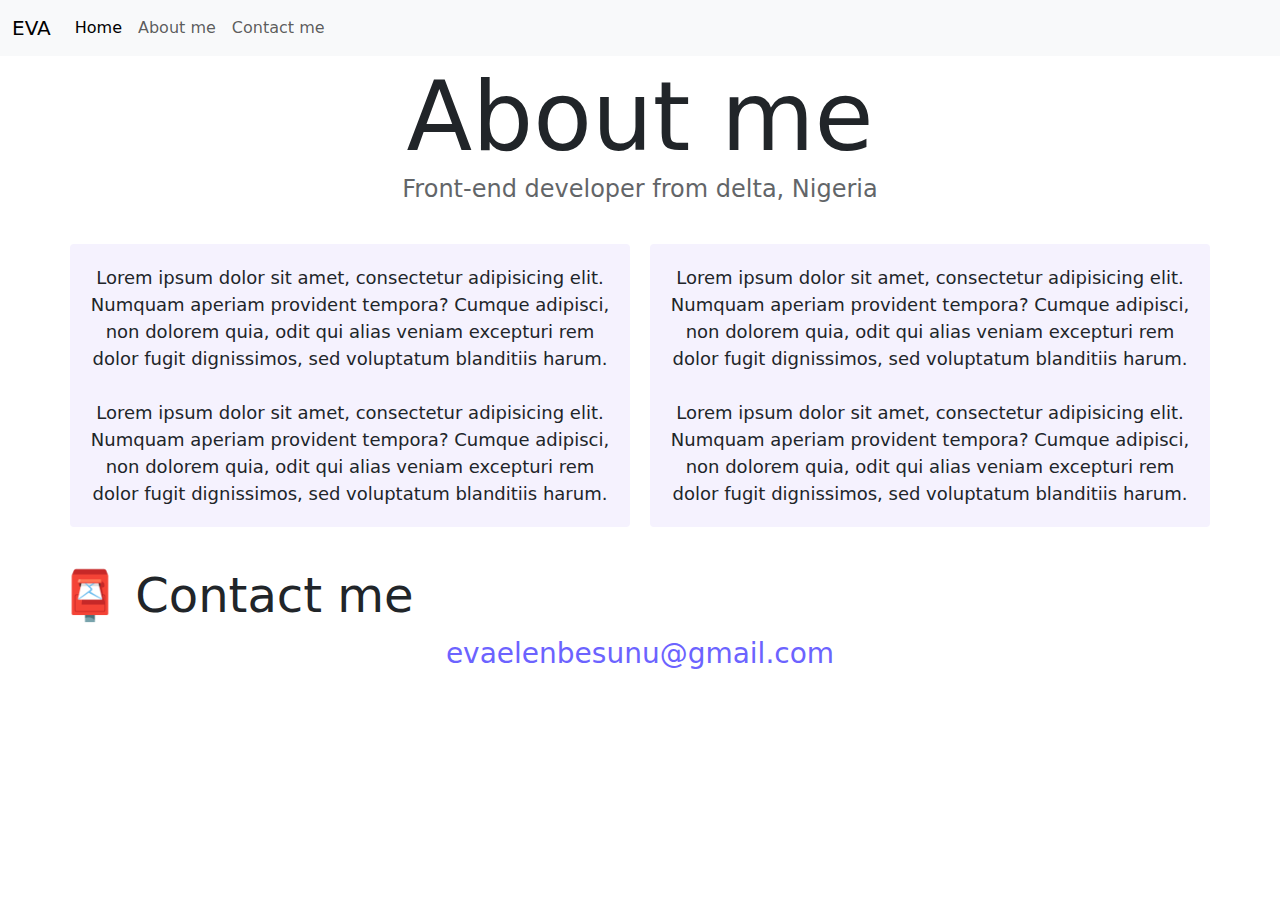
==== about.html @ 9b5da8d1 "frontend project" ====
<!DOCTYPE html>
<html lang="en">
  <head>
    <meta charset="UTF-8" />
    <meta http-equiv="X-UA-Compatible" content="IE=edge" />
    <meta name="viewport" content="width=device-width, initial-scale=1.0" />
    <link href="https://cdn.jsdelivr.net/npm/bootstrap@5.3.3/dist/css/bootstrap.min.css" rel="stylesheet" integrity="sha384-QWTKZyjpPEjISv5WaRU9OFeRpok6YctnYmDr5pNlyT2bRjXh0JMhjY6hW+ALEwIH" crossorigin="anonymous">
    <script src="https://cdn.jsdelivr.net/npm/bootstrap@5.3.3/dist/js/bootstrap.bundle.min.js" integrity="sha384-YvpcrYf0tY3lHB60NNkmXc5s9fDVZLESaAA55NDzOxhy9GkcIdslK1eN7N6jIeHz" crossorigin="anonymous"></script>
    <link rel="stylesheet" href="src/styles.css" />
    <title>About Elenbesunu Evangelyn</title>
  </head>
  <body>
    <nav class="navbar navbar-expand-lg bg-body-tertiary">
      <div class="container-fluid">
        <a class="navbar-brand" href="#">EVA</a>
        <button class="navbar-toggler" type="button" data-bs-toggle="collapse" data-bs-target="#navbarNav" aria-controls="navbarNav" aria-expanded="false" aria-label="Toggle navigation">
          <span class="navbar-toggler-icon"></span>
        </button>
        <div class="collapse navbar-collapse" id="navbarNav">
          <ul class="navbar-nav">
            <li class="nav-item">
              <a class="nav-link active" aria-current="page" href="index.html">Home</a>
            </li>
            <li class="nav-item">
              <a class="nav-link" href="about.html">About me</a>
            </li>
            <li class="nav-item">
              <a class="nav-link" href="about.html#contact">Contact me</a>
            </li>
          </ul>
        </div>
      </div>
    </nav>
    <h1>About me</h1>
    <h3>Front-end developer from delta, Nigeria</h3>
    <div class="about-paragraphs">
      <p>
        Lorem ipsum dolor sit amet, consectetur adipisicing elit. Numquam
        aperiam provident tempora? Cumque adipisci, non dolorem quia, odit qui
        alias veniam excepturi rem dolor fugit dignissimos, sed voluptatum
        blanditiis harum.
        <br />
        <br />
        Lorem ipsum dolor sit amet, consectetur adipisicing elit. Numquam
        aperiam provident tempora? Cumque adipisci, non dolorem quia, odit qui
        alias veniam excepturi rem dolor fugit dignissimos, sed voluptatum
        blanditiis harum.
      </p>
      <p>
        Lorem ipsum dolor sit amet, consectetur adipisicing elit. Numquam
        aperiam provident tempora? Cumque adipisci, non dolorem quia, odit qui
        alias veniam excepturi rem dolor fugit dignissimos, sed voluptatum
        blanditiis harum.
        <br />
        <br />
        Lorem ipsum dolor sit amet, consectetur adipisicing elit. Numquam
        aperiam provident tempora? Cumque adipisci, non dolorem quia, odit qui
        alias veniam excepturi rem dolor fugit dignissimos, sed voluptatum
        blanditiis harum.
      </p>
    </div>
    <div id="contact">
      <h2>📮 Contact me</h2>
      <a href="mailto:[email]" class="email-link"> evaelenbesunu@gmail.com </a>
    </div>
  </body>
</html>
---- src/styles.css ----
:root {
    --primary-color: #6c63ff;
    --secondary-color: #f5f2fe;
    --box-shadow: 0 5px 10px rgba(0, 0, 0, 0.3);
  }
.navbar {
    position: fixed;
    top: 0;
    left: 0;
    right: 0;
    width: 100%;
    z-index: 1;
}
body {
    margin: 60px;
  }
  
  h1,
  h3 {
    text-align: center;
    margin: 0;
  }
  
  h1 {
    font-size: 96px;
  }
  
  h2 {
    font-size: 48px;
  }
  .col h2{
    text-align: left;
  }
.btn-primary {
    background-color: var(--primary-color);
    padding: 20px 15px;
    border-radius: 4px;
    box-shadow: rgba(0, 0, 0, 0.267) 0px 5px 10px;
}
  h3 {
    font-size: 24px;
    opacity: 0.7;
  }
img {
    max-width: 100px;
    height: auto;
    border-radius: 4px;
    padding: 90px 20px;
    background-color: #6b63ff29;
}
.navigation-links {
    display: flex;
    margin-top: 40px;
    justify-content: center;
  }
.navigation-links a {
    margin: 20px;
    border-radius: 4px;
    padding: 20px 15px;
    text-decoration: none;
    text-transform: capitalize;
  }
  
  .contact-link {
    background: var(--primary-color);
    box-shadow: var(--box-shadow);
    color: white;
  }
  
  .about-link {
    color: var(--primary-color);
    border: 1px solid var(--primary-color);
  }
  
  .homepage-link {
    color: var(--primary-color);
    text-align: center;
    display: block;
  }
  
  .about-paragraphs {
    display: flex;
    margin: 30px 0;
  }
  
  .about-paragraphs p {
    margin: 10px;
    background: var(--secondary-color);
    padding: 20px;
    border-radius: 4px;
    font-size: 18px;
    line-height: 1.5;
    text-align: center;
  }
.email-link {
    display: flex;
    justify-content: center;
    color: var(--primary-color);
    font-size: 28px;
    text-decoration: none;
  }
  .email-link:hover {
    text-decoration: underline;
  }
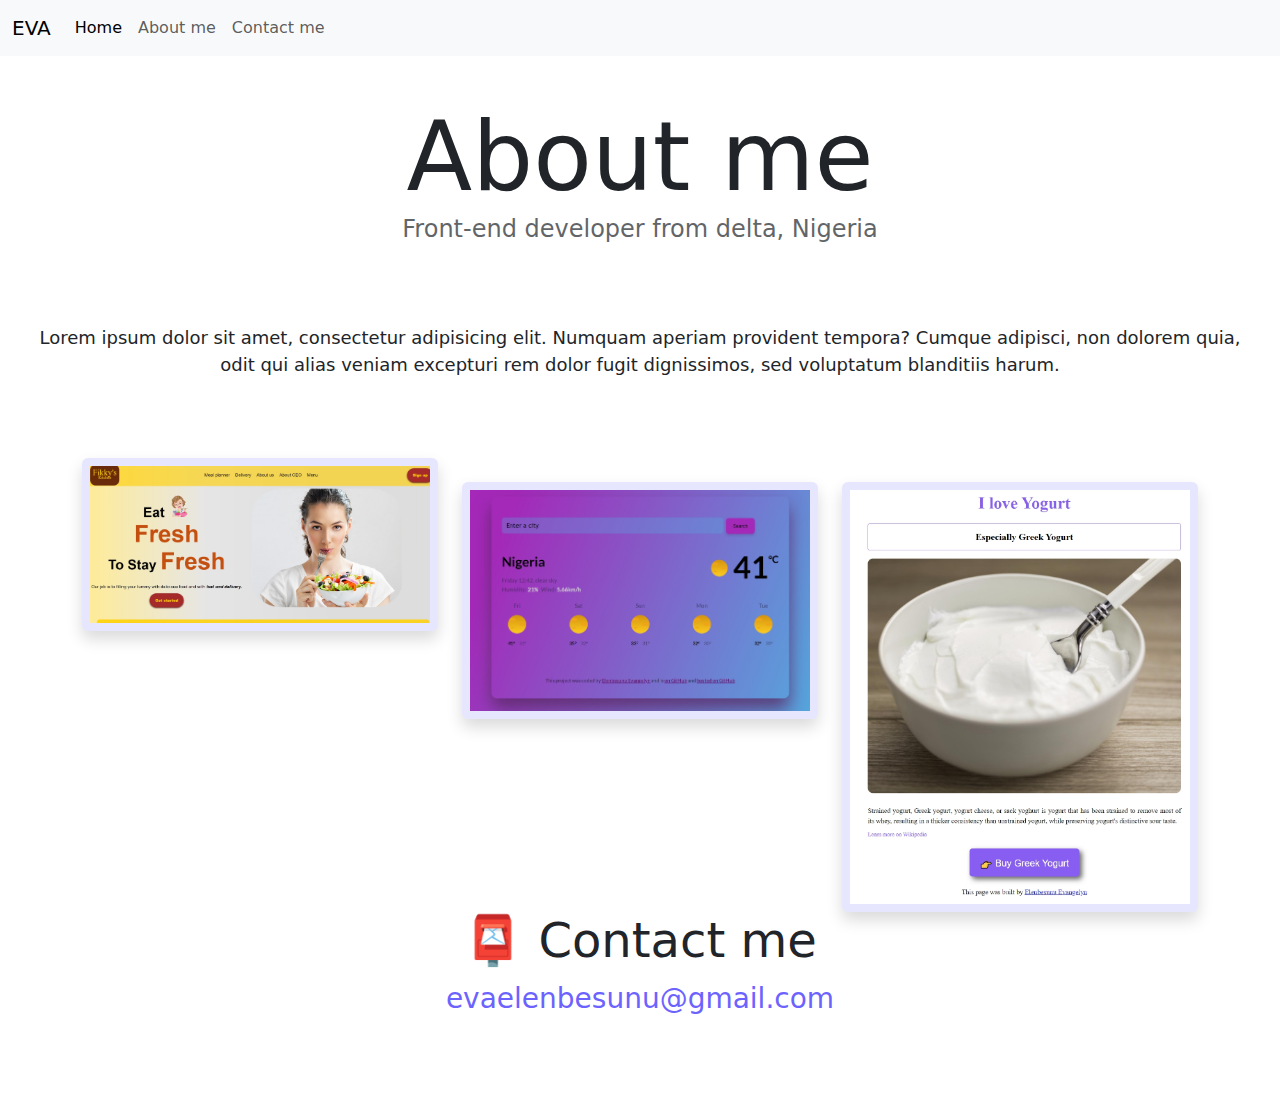
==== commit d2d5c1e6: "now responsive" ====
--- a/about.html
+++ b/about.html
@@ -3,14 +3,14 @@
   <head>
     <meta charset="UTF-8" />
     <meta http-equiv="X-UA-Compatible" content="IE=edge" />
-    <meta name="viewport" content="width=device-width, initial-scale=1.0" />
+    <meta name="viewport" content="width=device-width, initial-scale=1.0 maximum-scale=1.0, user-scalable=no" />
     <link href="https://cdn.jsdelivr.net/npm/bootstrap@5.3.3/dist/css/bootstrap.min.css" rel="stylesheet" integrity="sha384-QWTKZyjpPEjISv5WaRU9OFeRpok6YctnYmDr5pNlyT2bRjXh0JMhjY6hW+ALEwIH" crossorigin="anonymous">
     <script src="https://cdn.jsdelivr.net/npm/bootstrap@5.3.3/dist/js/bootstrap.bundle.min.js" integrity="sha384-YvpcrYf0tY3lHB60NNkmXc5s9fDVZLESaAA55NDzOxhy9GkcIdslK1eN7N6jIeHz" crossorigin="anonymous"></script>
     <link rel="stylesheet" href="src/styles.css" />
     <title>About Elenbesunu Evangelyn</title>
   </head>
   <body>
-    <nav class="navbar navbar-expand-lg bg-body-tertiary">
+    <nav class="navbar navbar-expand-lg bg-body-tertiary fixed-top">
       <div class="container-fluid">
         <a class="navbar-brand" href="#">EVA</a>
         <button class="navbar-toggler" type="button" data-bs-toggle="collapse" data-bs-target="#navbarNav" aria-controls="navbarNav" aria-expanded="false" aria-label="Toggle navigation">
@@ -31,36 +31,31 @@
         </div>
       </div>
     </nav>
-    <h1>About me</h1>
-    <h3>Front-end developer from delta, Nigeria</h3>
-    <div class="about-paragraphs">
+    <h1 class="text-center">About me</h1>
+    <h3 class="text-center">Front-end developer from delta, Nigeria</h3>
+    <div class="about-paragraphs text-center">
       <p>
-        Lorem ipsum dolor sit amet, consectetur adipisicing elit. Numquam
-        aperiam provident tempora? Cumque adipisci, non dolorem quia, odit qui
-        alias veniam excepturi rem dolor fugit dignissimos, sed voluptatum
-        blanditiis harum.
-        <br />
-        <br />
-        Lorem ipsum dolor sit amet, consectetur adipisicing elit. Numquam
-        aperiam provident tempora? Cumque adipisci, non dolorem quia, odit qui
-        alias veniam excepturi rem dolor fugit dignissimos, sed voluptatum
-        blanditiis harum.
-      </p>
-      <p>
-        Lorem ipsum dolor sit amet, consectetur adipisicing elit. Numquam
-        aperiam provident tempora? Cumque adipisci, non dolorem quia, odit qui
-        alias veniam excepturi rem dolor fugit dignissimos, sed voluptatum
-        blanditiis harum.
-        <br />
-        <br />
         Lorem ipsum dolor sit amet, consectetur adipisicing elit. Numquam
         aperiam provident tempora? Cumque adipisci, non dolorem quia, odit qui
         alias veniam excepturi rem dolor fugit dignissimos, sed voluptatum
         blanditiis harum.
       </p>
     </div>
+    <div class="container">
+      <div class="row">
+        <div class="col-sm-4">
+          <img src="images/fik img.jpeg" class="img-fluid p-2 shadow rounded" alt=""/>
+        </div>
+        <div class="col-sm-4 mt-4">
+          <img src="images/weather image.jpeg" class="img-fluid p-2 shadow rounded" alt=""/>
+        </div>
+        <div class="col-sm-4 mt-4">
+          <img src="images/yourgut img.jpeg" class="img-fluid p-2 shadow rounded" alt=""/>
+        </div>
+      </div>
+    </div>
     <div id="contact">
-      <h2>📮 Contact me</h2>
+      <h2 class="text-center">📮 Contact me</h2>
       <a href="mailto:[email]" class="email-link"> evaelenbesunu@gmail.com </a>
     </div>
   </body>
--- a/src/styles.css
+++ b/src/styles.css
@@ -3,44 +3,35 @@
     --secondary-color: #f5f2fe;
     --box-shadow: 0 5px 10px rgba(0, 0, 0, 0.3);
   }
-.navbar {
-    position: fixed;
-    top: 0;
-    left: 0;
-    right: 0;
-    width: 100%;
-    z-index: 1;
-}
+
 body {
-    margin: 60px;
+    margin: 100px 0;
+    box-sizing: border-box;
+    font-weight: 400;
+    line-height: 1.5;
   }
-  
-  h1,
-  h3 {
-    text-align: center;
+h1, h3 {
     margin: 0;
   }
-  
-  h1 {
+h1 {
     font-size: 96px;
   }
-  
-  h2 {
+h2 {
     font-size: 48px;
-  }
-  .col h2{
-    text-align: left;
-  }
-.btn-primary {
+}
+.link {
     background-color: var(--primary-color);
+    color: white;
+    margin: 20px 0;
     padding: 20px 15px;
     border-radius: 4px;
     box-shadow: rgba(0, 0, 0, 0.267) 0px 5px 10px;
+    text-decoration: none;
 }
-  h3 {
+h3 {
     font-size: 24px;
     opacity: 0.7;
-  }
+}
 img {
     max-width: 100px;
     height: auto;
@@ -60,34 +51,26 @@
     text-decoration: none;
     text-transform: capitalize;
   }
-  
-  .contact-link {
+.contact-link {
     background: var(--primary-color);
     box-shadow: var(--box-shadow);
     color: white;
   }
-  
-  .about-link {
+.about-link {
     color: var(--primary-color);
     border: 1px solid var(--primary-color);
   }
-  
-  .homepage-link {
+.homepage-link {
     color: var(--primary-color);
     text-align: center;
-    display: block;
   }
-  
-  .about-paragraphs {
+.about-paragraphs {
     display: flex;
     margin: 30px 0;
   }
-  
-  .about-paragraphs p {
-    margin: 10px;
-    background: var(--secondary-color);
+.about-paragraphs p {
+    margin: 30px 0px;
     padding: 20px;
-    border-radius: 4px;
     font-size: 18px;
     line-height: 1.5;
     text-align: center;
@@ -101,4 +84,22 @@
   }
   .email-link:hover {
     text-decoration: underline;
-  }+  }
+@media screen and (max-width: 576px) {
+  h1 {
+    font-size: 48px;
+    line-height: 1;
+  }
+  h2 {
+    font-size: 32px;
+    text-align: center;
+  }
+  p {
+    text-align: center;
+  }
+  .link {
+    text-align: center;
+    display: block;
+    margin: 0 20px;
+  }
+}